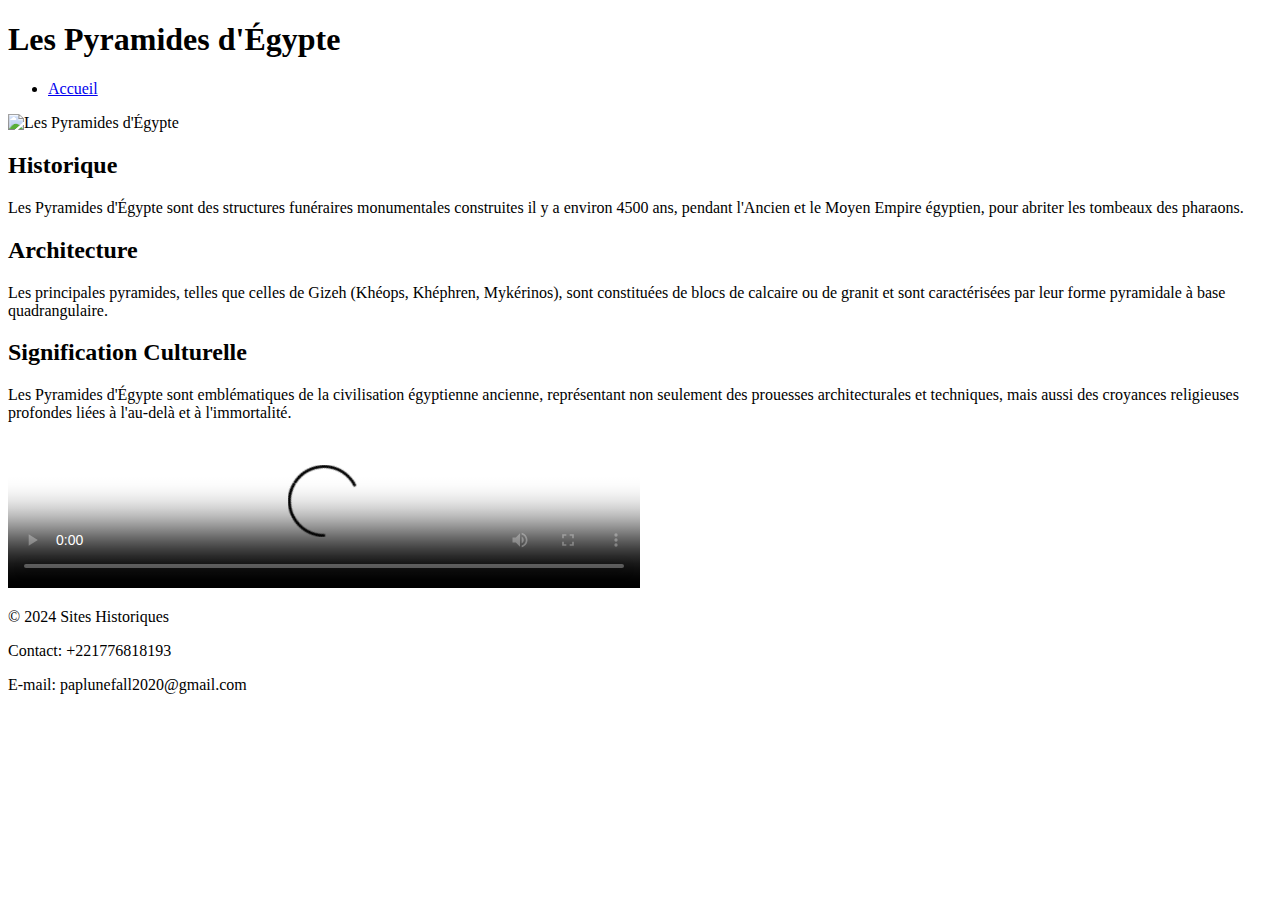
==== pyramidesEgypte.html @ 8d9e328c "Add files via upload" ====
<!DOCTYPE html>
<html lang="fr">
<head>
    <meta charset="UTF-8">
    <meta name="viewport" content="width=device-width, initial-scale=1.0">
    <title>Les Pyramides d'Égypte</title>
    <link rel="stylesheet" href="css/style.css">
</head>
<body>
    <header>
        <h1>Les Pyramides d'Égypte</h1>
        <nav>
            <ul>
                <li><a href="index.html">Accueil</a></li>
            </ul>
        </nav>
    </header>
    <main>
        <img src="images/pyramided'Egypte.jpg" alt="Les Pyramides d'Égypte">
        
        <section>
            <h2>Historique</h2>
            <p>Les Pyramides d'Égypte sont des structures funéraires monumentales construites il y a environ 4500 ans, pendant l'Ancien et le Moyen Empire égyptien, pour abriter les tombeaux des pharaons.</p>
        </section>
        
        <section>
            <h2>Architecture</h2>
            <p>Les principales pyramides, telles que celles de Gizeh (Khéops, Khéphren, Mykérinos), sont constituées de blocs de calcaire ou de granit et sont caractérisées par leur forme pyramidale à base quadrangulaire.</p>
        </section>
        
        <section>
            <h2>Signification Culturelle</h2>
            <p>Les Pyramides d'Égypte sont emblématiques de la civilisation égyptienne ancienne, représentant non seulement des prouesses architecturales et techniques, mais aussi des croyances religieuses profondes liées à l'au-delà et à l'immortalité.</p>
        </section>
        <video controls poster="images/pyramided'Egypte.jpg" width="50%">
            <source src="Video/Pyramids of Egypt Virtual Tour  VR 360° Travel Experience.mp4" type="video/mp4">
            Votre navigateur ne supporte pas la lecture de vidéos au format HTML5.
        </video>
    </main>
    <footer>
        <p>&copy; 2024 Sites Historiques</p>
        <div class="contact">
            <p>Contact: +221776818193</p>
            <p>E-mail: paplunefall2020@gmail.com</p>
        </div>
    </footer>
</body>
</html>
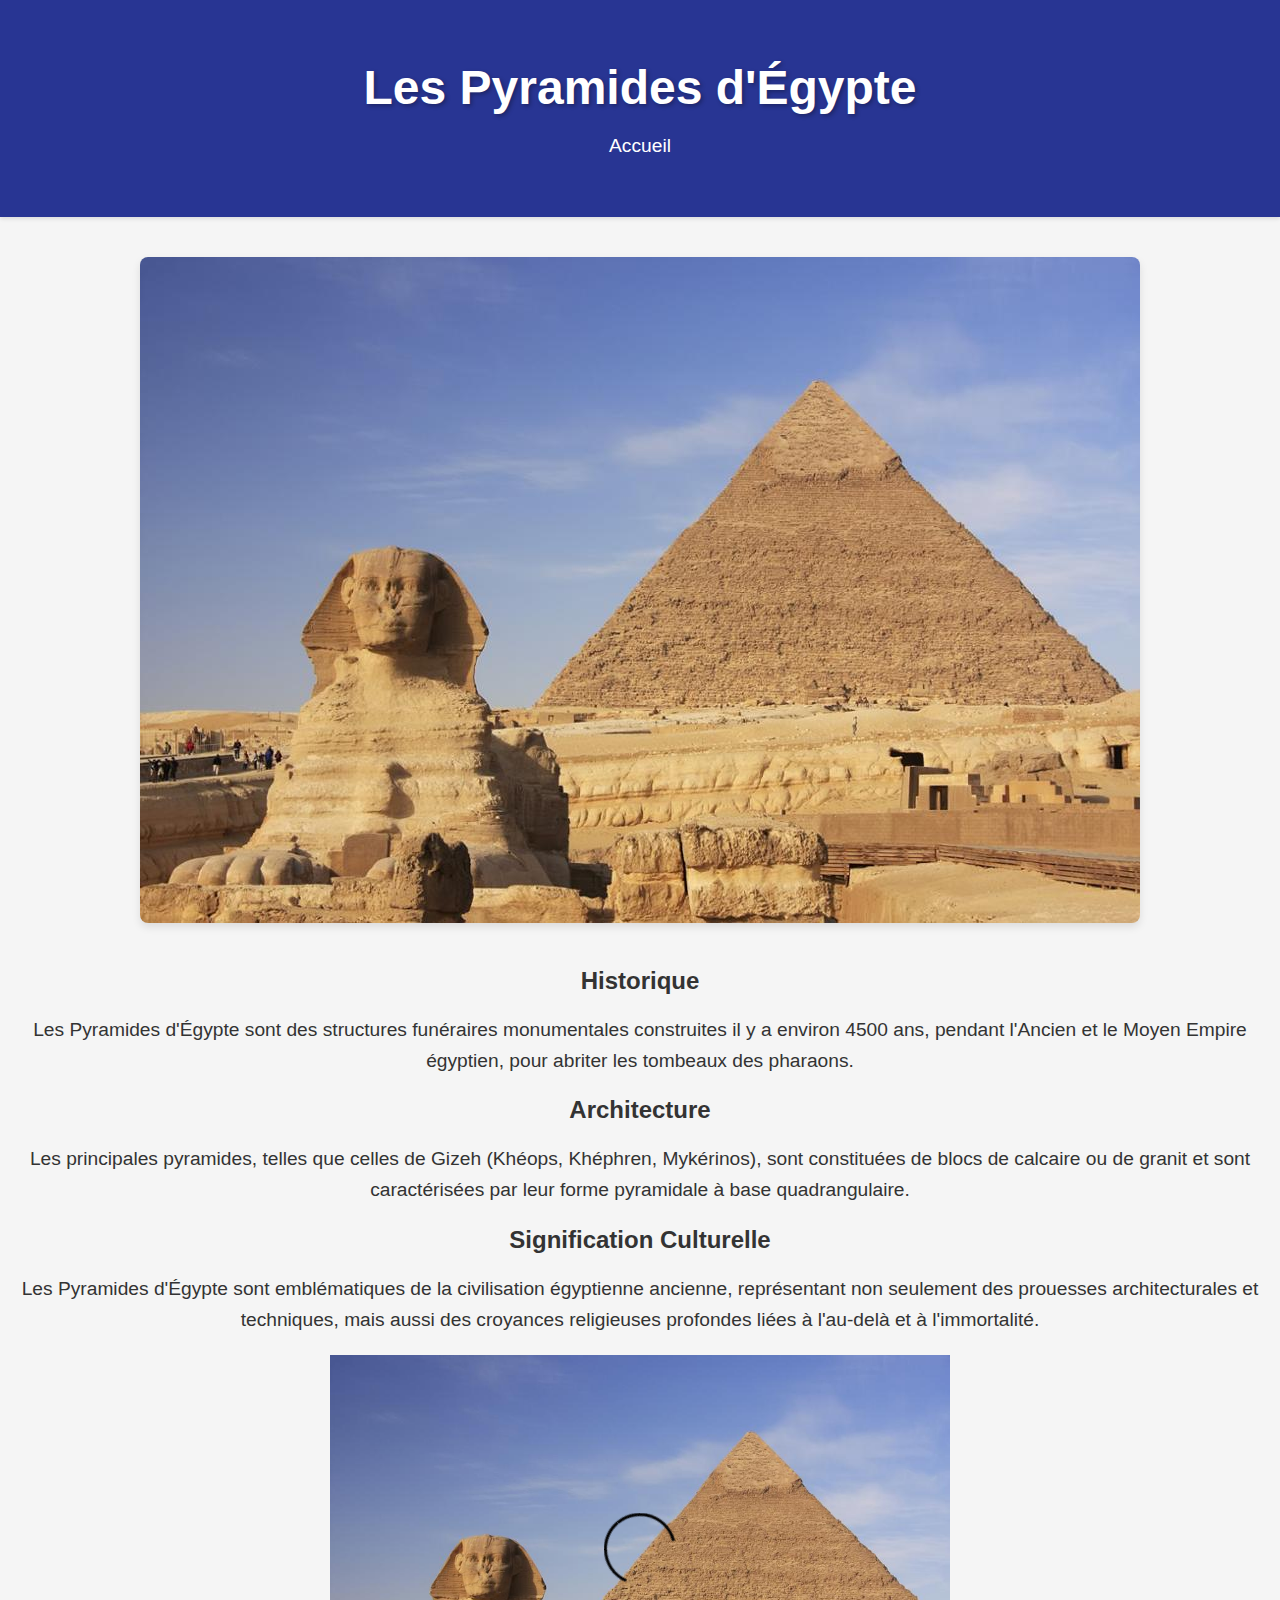
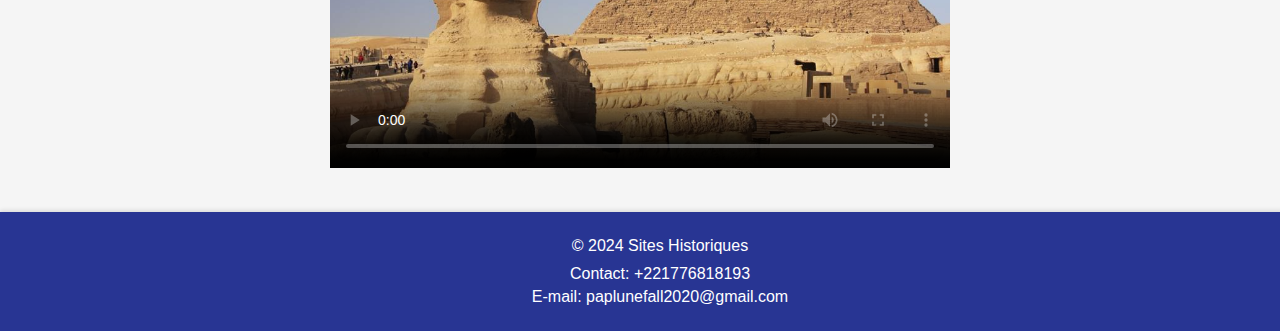
==== commit f7c9786c: "Add files via upload" ====
--- a/pyramidesEgypte.html
+++ b/pyramidesEgypte.html
@@ -33,7 +33,7 @@
             <p>Les Pyramides d'Égypte sont emblématiques de la civilisation égyptienne ancienne, représentant non seulement des prouesses architecturales et techniques, mais aussi des croyances religieuses profondes liées à l'au-delà et à l'immortalité.</p>
         </section>
         <video controls poster="images/pyramided'Egypte.jpg" width="50%">
-            <source src="Video/Pyramids of Egypt Virtual Tour  VR 360° Travel Experience.mp4" type="video/mp4">
+            <source src="Videos/Pyramids of Egypt Virtual Tour  VR 360° Travel Experience.mp4" type="video/mp4">
             Votre navigateur ne supporte pas la lecture de vidéos au format HTML5.
         </video>
     </main>
--- a/css/style.css
+++ b/css/style.css
@@ -0,0 +1,134 @@
+/* Style de base */
+body {
+    font-family: 'Segoe UI', Tahoma, Geneva, Verdana, sans-serif;
+    margin: 0;
+    padding: 0;
+    background-color: #f5f5f5;
+    color: #333;
+}
+
+/* Style de l'en-tête */
+header {
+    background-color: #283593;
+    color: #ffffff;
+    padding: 60px 20px;
+    text-align: center;
+    box-shadow: 0 2px 4px rgba(0, 0, 0, 0.1);
+}
+
+header h1 {
+    margin: 0;
+    font-size: 3em;
+    text-shadow: 2px 2px 4px rgba(0, 0, 0, 0.3);
+}
+
+nav ul {
+    list-style: none;
+    padding: 0;
+    margin: 20px 0 0 0;
+}
+
+nav ul li {
+    display: inline;
+    margin: 0 15px;
+}
+
+nav ul li a {
+    color: #ffffff;
+    text-decoration: none;
+    font-size: 1.2em;
+    transition: color 0.3s;
+}
+
+nav ul li a:hover {
+    color: #ffeb3b;
+}
+
+/* Style du contenu principal */
+main {
+    padding: 40px 20px;
+    text-align: center;
+}
+
+main img {
+    max-width: 100%;
+    height: auto;
+    border-radius: 8px;
+    box-shadow: 0 4px 8px rgba(0, 0, 0, 0.1);
+    margin-bottom: 20px;
+}
+
+main p {
+    font-size: 1.2em;
+    line-height: 1.6;
+    margin: 20px 0;
+}
+
+/* Style du formulaire de la page Avis */
+form {
+    background-color: #ffffff;
+    padding: 20px;
+    border-radius: 8px;
+    box-shadow: 0 4px 8px rgba(0, 0, 0, 0.1);
+    max-width: 400px;
+    margin: 20px auto;
+}
+
+form p {
+    font-size: 1.2em;
+    margin-bottom: 10px;
+}
+
+form label {
+    display: block;
+    font-size: 1em;
+    margin: 10px 0;
+}
+
+form input[type="radio"] {
+    margin-right: 10px;
+}
+
+form button {
+    background-color: #283593;
+    color: #ffffff;
+    padding: 10px 20px;
+    border: none;
+    border-radius: 4px;
+    cursor: pointer;
+    font-size: 1.2em;
+    transition: background-color 0.3s;
+}
+
+form button:hover {
+    background-color: #1a237e;
+}
+
+/* Style du pied de page */
+footer {
+    background-color: #283593;
+    color: #ffffff;
+    text-align: center;
+    padding: 20px;
+    position: relative;
+    bottom: 0;
+    width: 100%;
+    box-shadow: 0 -2px 4px rgba(0, 0, 0, 0.1);
+}
+
+footer .contact {
+    margin-top: 10px;
+}
+
+footer p {
+    margin: 5px 0;
+}
+
+/* Ajout de transitions */
+a, button {
+    transition: color 0.3s, background-color 0.3s, transform 0.3s;
+}
+
+a:hover, button:hover {
+    transform: scale(1.05);
+}